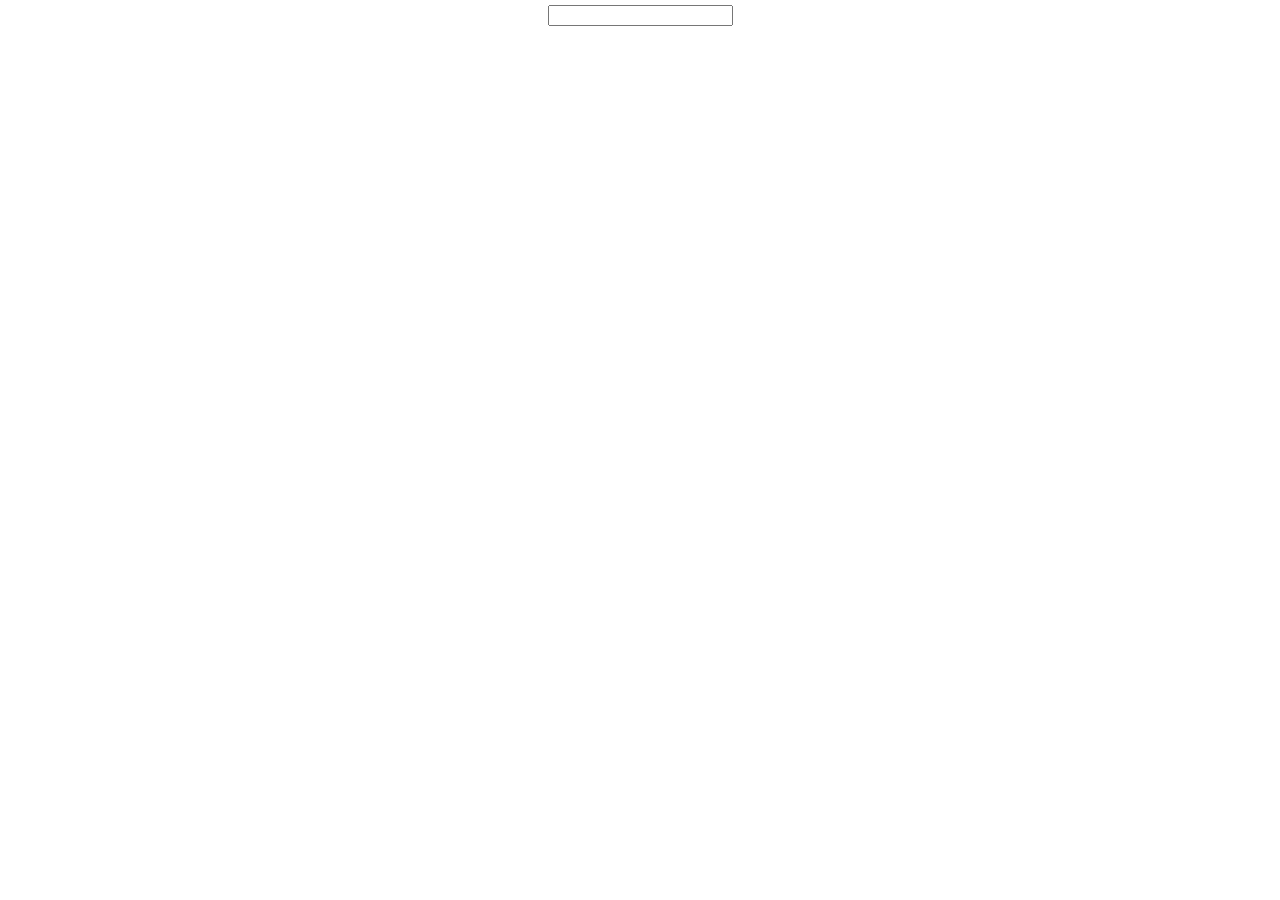
==== client/src/index.html @ a25210aa "restructure directory" ====
<!DOCTYPE html>
<html>
    <head>
        <meta name="generator" content="HTML Tidy for HTML5 for Linux version 5.6.0">
        <meta charset="utf-8">
        <link rel="stylesheet" href="style.css">
        <title></title>
    </head>
    <body>
        <div>
            <div class="center">
                <input id="name" type="text">
            </div>
            <table id="ledger"></table>
            <script src="script.js"></script>
        </div>
    </body>
</html>
---- client/src/style.css ----
body {
    font-family: Verdana, Geneva, sans-serif;
    font-size: 12px;
    margin: auto;
    width: 500px;
}

div .center {
    text-align: center;
    display: block;
    margin: 5px;
}

table {
    border-collapse: collapse;
    text-align: center;
    margin-left: 25%;
    margin-right: 25%;
    width: 50%;
    padding: 4px;
}
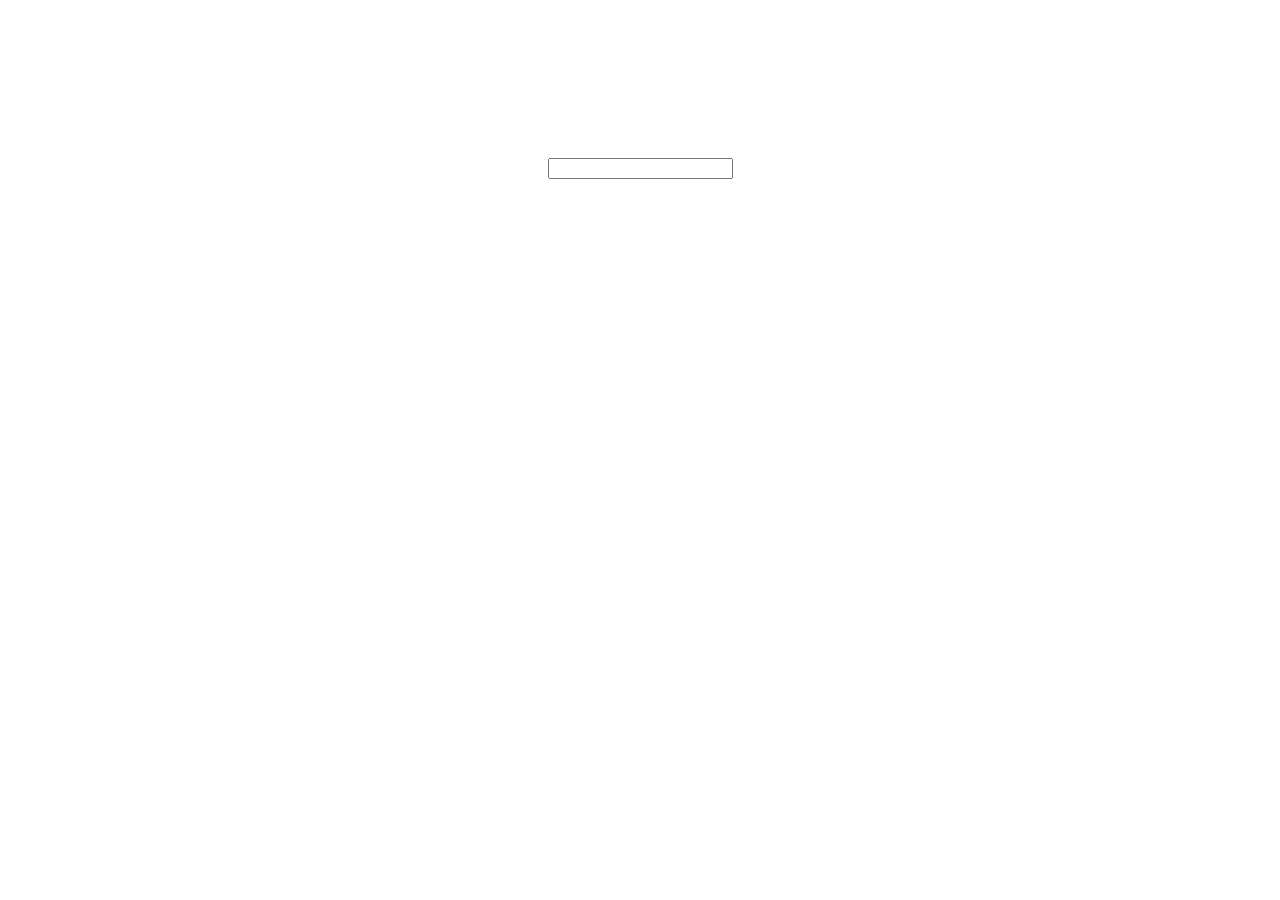
==== commit 52e5f4f4: "control HOST and PORT dynamically via ~codegen" ====
--- a/client/src/index.html
+++ b/client/src/index.html
@@ -4,15 +4,21 @@
         <meta name="generator" content="HTML Tidy for HTML5 for Linux version 5.6.0">
         <meta charset="utf-8">
         <link rel="stylesheet" href="style.css">
+        <link rel="shortcut icon" href="#">
         <title></title>
     </head>
     <body>
+        <div id="figure">
+            <svg id="canvas"></svg>
+        </div>
         <div>
             <div class="center">
                 <input id="name" type="text">
             </div>
             <table id="ledger"></table>
-            <script src="script.js"></script>
         </div>
+        <script src="js/env.js"></script>
+        <script src="js/engine.js"></script>
+        <script src="js/main.js"></script>
     </body>
 </html>
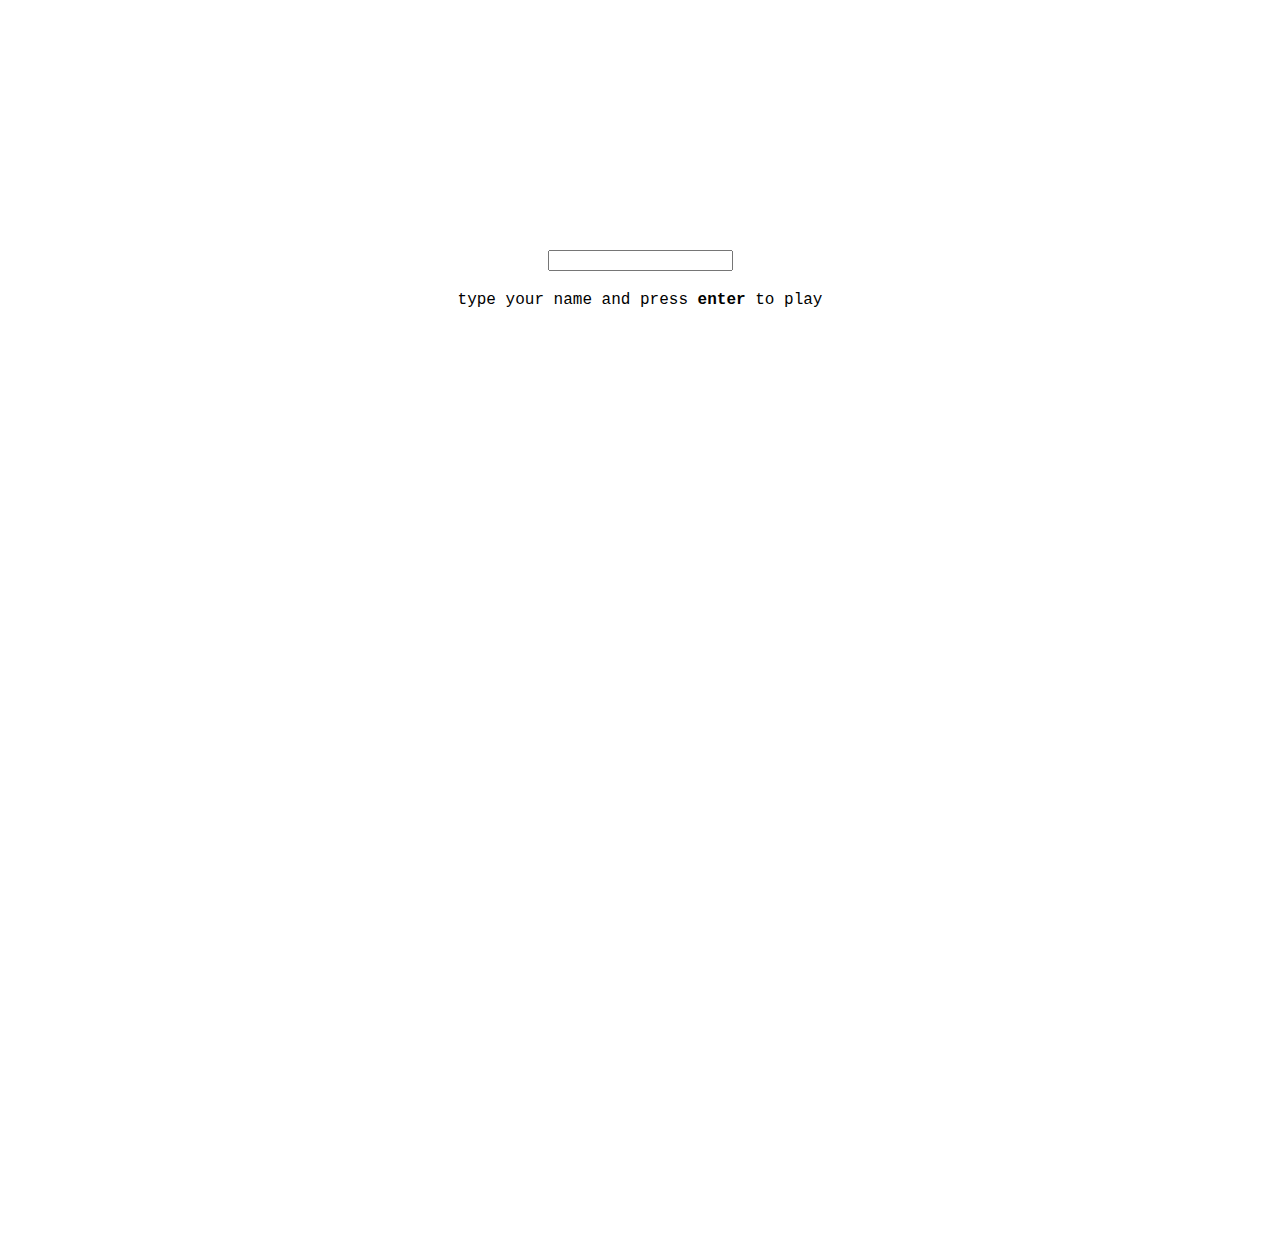
==== commit 2c009b17: "remove unused env.js from index.html" ====
--- a/client/src/index.html
+++ b/client/src/index.html
@@ -8,16 +8,23 @@
         <title></title>
     </head>
     <body>
-        <div id="figure">
-            <svg id="canvas"></svg>
-        </div>
-        <div>
+        <div id="lobby">
             <div class="center">
                 <input id="name" type="text">
             </div>
+            <p id="text">
+                type your name and press <strong>enter</strong> to play
+            </p>
+        </div>
+        <div id="figure">
+            <svg id="figureCanvas"></svg>
+        </div>
+        <div id="interlude">
+            <svg id="interludeCanvas"></svg>
+        </div>
+        <div id="base">
             <table id="ledger"></table>
         </div>
-        <script src="js/env.js"></script>
         <script src="js/engine.js"></script>
         <script src="js/main.js"></script>
     </body>
--- a/client/src/style.css
+++ b/client/src/style.css
@@ -1,21 +1,71 @@
 body {
-    font-family: Verdana, Geneva, sans-serif;
-    font-size: 12px;
+    font-family: Courier New, monospace;
+    font-size: 16px;
     margin: auto;
     width: 500px;
+    margin-bottom: 50px;
 }
 
-div .center {
+div#figure {
+    height: 715px;
+}
+
+div#interlude {
+    height: 150px;
+}
+
+svg {
+    overflow: visible;
+    height: 100%;
+    width: 100%;
+}
+
+#lobby {
+    margin-top: 250px;
+    display: block;
+}
+
+#text {
+    text-align: center;
+}
+
+div.center {
     text-align: center;
     display: block;
-    margin: 5px;
+    margin: 0px;
+    margin-bottom: 20px;
 }
 
 table {
     border-collapse: collapse;
     text-align: center;
-    margin-left: 25%;
-    margin-right: 25%;
-    width: 50%;
+    margin-left: 10%;
+    margin-right: 10%;
+    width: 80%;
     padding: 4px;
 }
+
+#slider {
+    -webkit-appearance: none;
+    margin-left: 10%;
+    margin-right: 10%;
+    width: 80%;
+    height: 4px;
+    --Color: hsl(0, 0%, 0%);
+    background: var(--Color);
+    outline: none;
+    opacity: 0.7;
+}
+
+#slider:hover {
+    opacity: 1;
+}
+
+#slider::-webkit-slider-thumb {
+    -webkit-appearance: none;
+    appearance: none;
+    width: 15px;
+    height: 15px;
+    background: var(--Color);
+    cursor: pointer;
+}
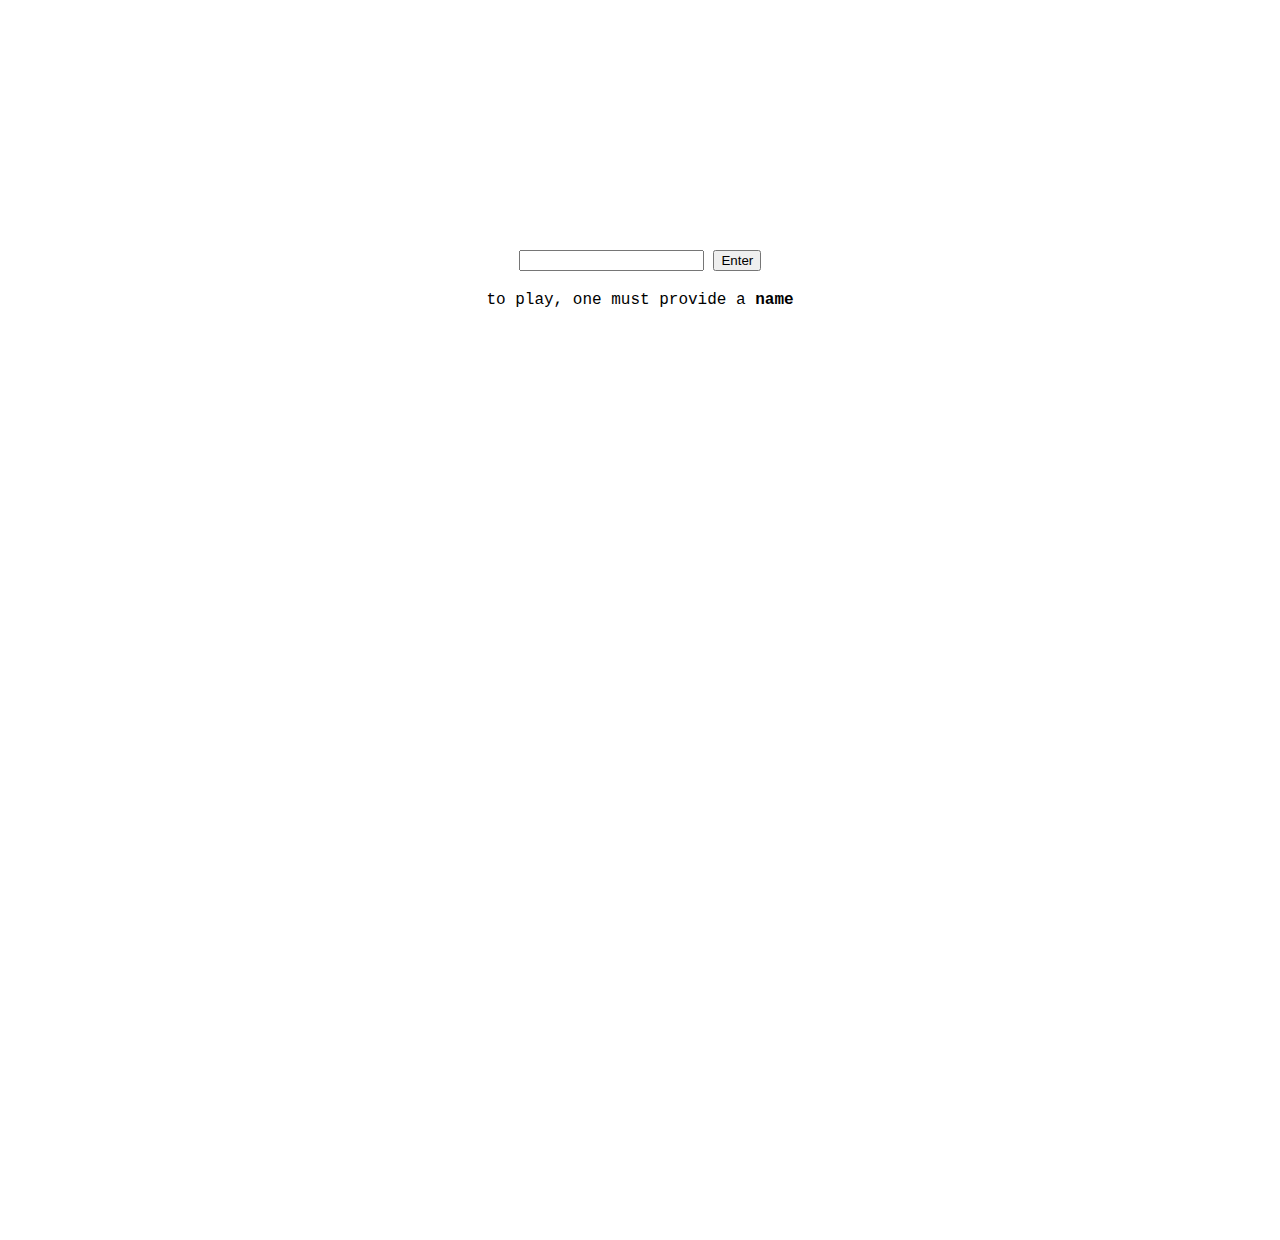
==== commit dc5950bc: "canonical submit eventListener" ====
--- a/client/src/index.html
+++ b/client/src/index.html
@@ -10,10 +10,12 @@
     <body>
         <div id="lobby">
             <div class="center">
-                <input id="name" type="text">
+                <form id="form" name="form">
+                    <input id="name" type="text"> <input type="submit" value="Enter">
+                </form>
             </div>
             <p id="text">
-                type your name and press <strong>enter</strong> to play
+                to play, one must provide a <strong>name</strong>
             </p>
         </div>
         <div id="figure">
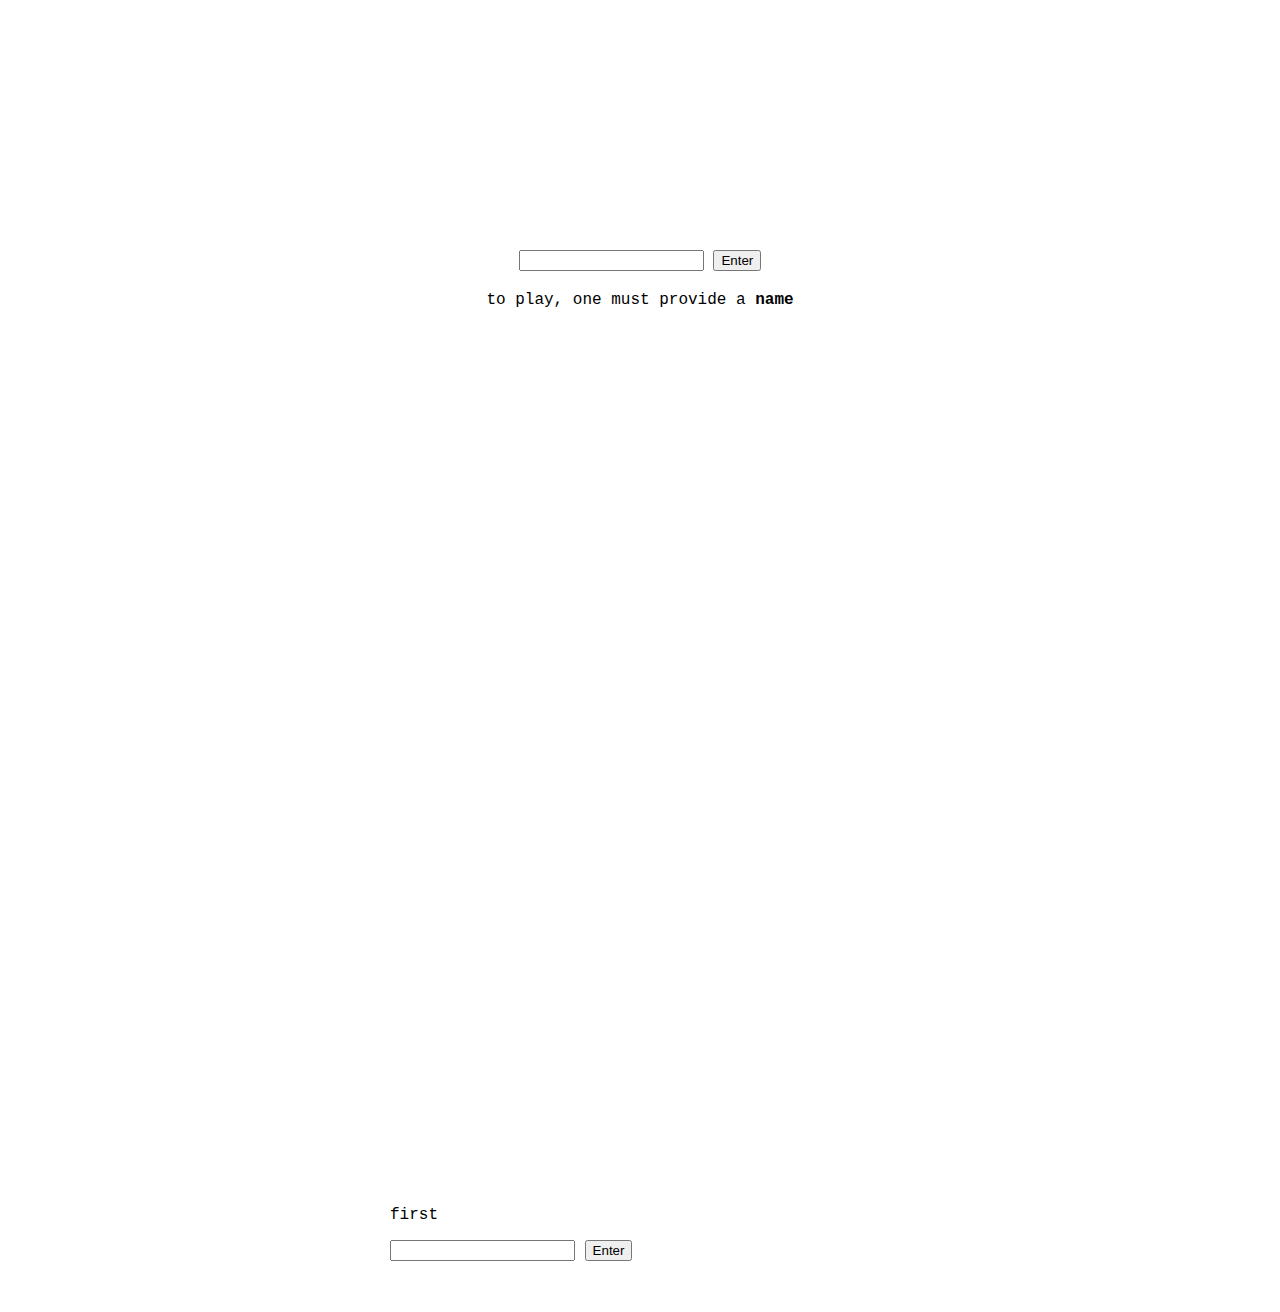
==== commit 046e8a05: "restructure index.html" ====
--- a/client/src/index.html
+++ b/client/src/index.html
@@ -1,7 +1,8 @@
 <!DOCTYPE html>
 <html>
     <head>
-        <meta name="generator" content="HTML Tidy for HTML5 for Linux version 5.6.0">
+        <meta name="generator" content=
+        "HTML Tidy for HTML5 for Linux version 5.6.0">
         <meta charset="utf-8">
         <link rel="stylesheet" href="style.css">
         <link rel="shortcut icon" href="#">
@@ -10,22 +11,30 @@
     <body>
         <div id="lobby">
             <div class="center">
-                <form id="form" name="form">
-                    <input id="name" type="text"> <input type="submit" value="Enter">
+                <form id="nameForm" name="nameForm">
+                    <input id="nameInput" type="text"> <input type="submit"
+                    value="Enter">
                 </form>
             </div>
             <p id="text">
                 to play, one must provide a <strong>name</strong>
             </p>
         </div>
-        <div id="figure">
+        <div id="figure" class="outline">
             <svg id="figureCanvas"></svg>
         </div>
-        <div id="interlude">
+        <div id="interlude" class="outline">
             <svg id="interludeCanvas"></svg>
         </div>
         <div id="base">
-            <table id="ledger"></table>
+            <table id="ledger" class="column outline"></table>
+            <div id="chat" class="column outline">
+                <pre id="history">first</pre>
+                <form id="chatForm" name="chatForm">
+                    <input id="chatInput" type="text"> <input id="chatSubmit"
+                    type="submit" value="Enter">
+                </form>
+            </div>
         </div>
         <script src="js/engine.js"></script>
         <script src="js/main.js"></script>
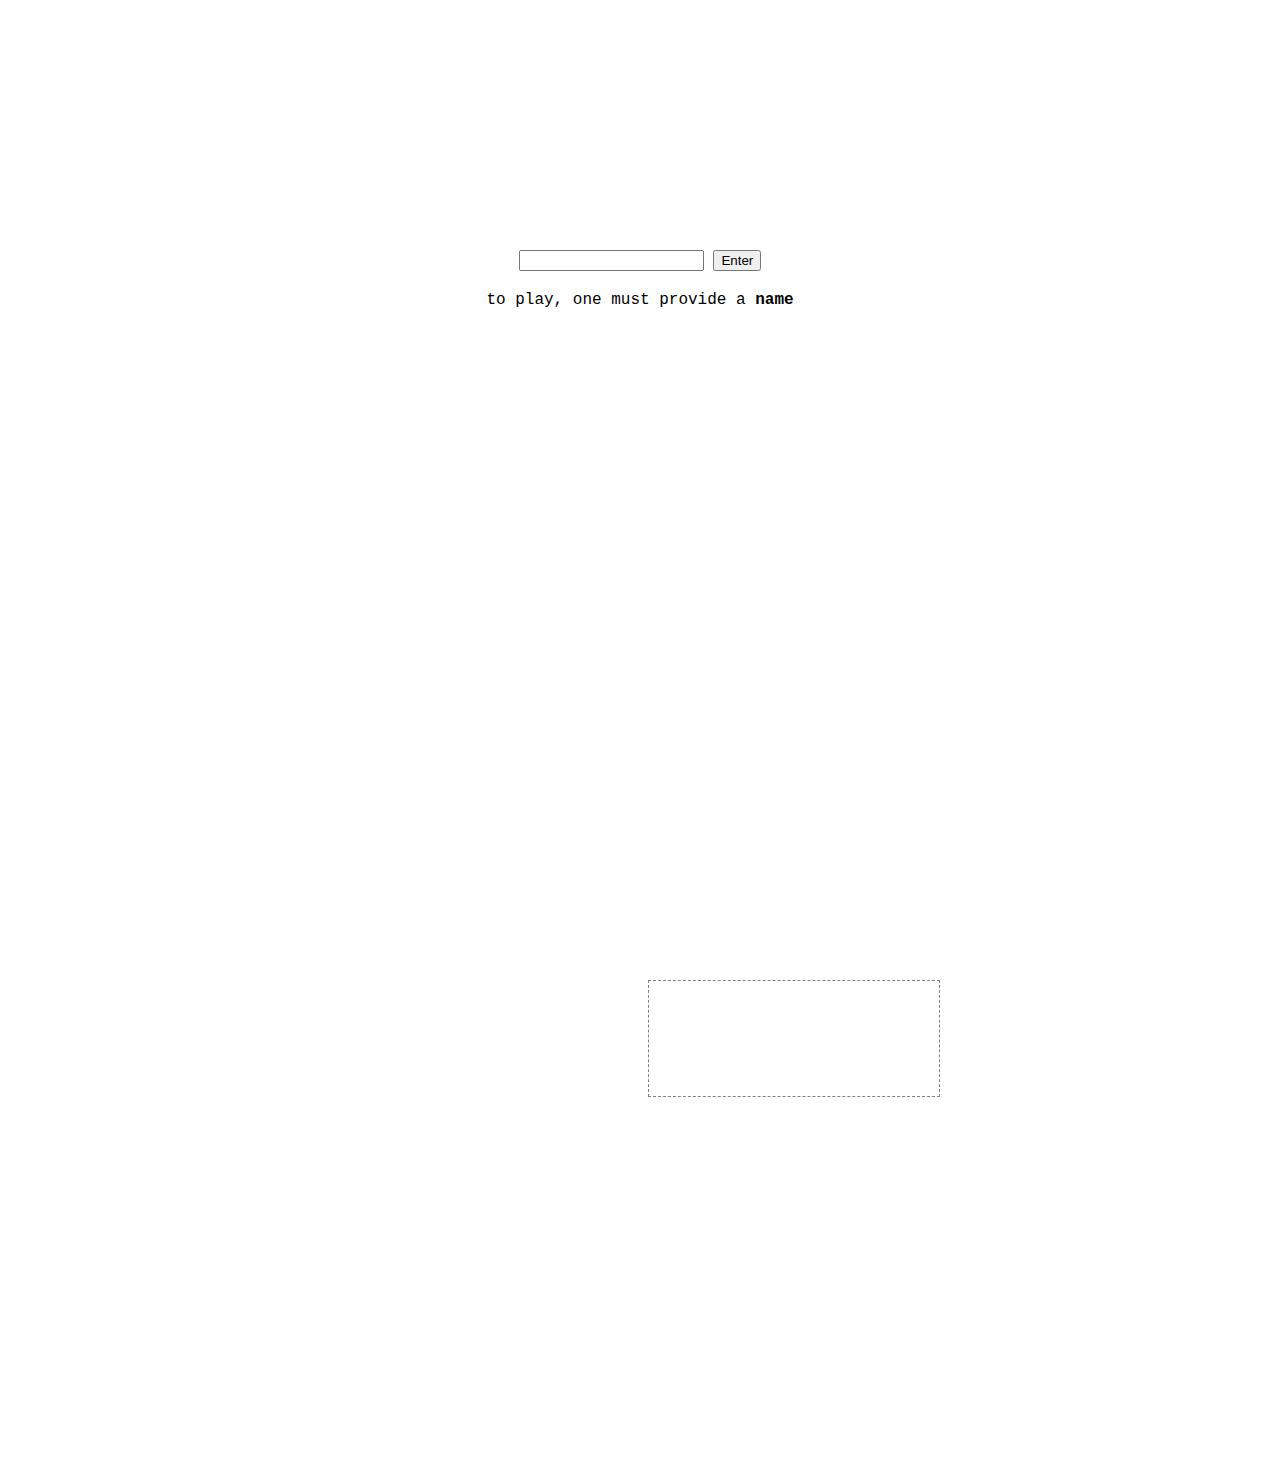
==== commit b98a1c7e: "prevent lobby selection bug" ====
--- a/client/src/index.html
+++ b/client/src/index.html
@@ -20,20 +20,17 @@
                 to play, one must provide a <strong>name</strong>
             </p>
         </div>
-        <div id="figure" class="outline">
+        <div id="figure">
             <svg id="figureCanvas"></svg>
         </div>
-        <div id="interlude" class="outline">
+        <div id="interlude">
             <svg id="interludeCanvas"></svg>
         </div>
         <div id="base">
-            <table id="ledger" class="column outline"></table>
+            <table id="ledger" class="column"></table>
             <div id="chat" class="column outline">
-                <pre id="history">first</pre>
-                <form id="chatForm" name="chatForm">
-                    <input id="chatInput" type="text"> <input id="chatSubmit"
-                    type="submit" value="Enter">
-                </form>
+                <pre id="history"></pre>
+                <form id="chatForm" name="chatForm"></form>
             </div>
         </div>
         <script src="js/engine.js"></script>
--- a/client/src/style.css
+++ b/client/src/style.css
@@ -2,16 +2,26 @@
     font-family: Courier New, monospace;
     font-size: 16px;
     margin: auto;
-    width: 500px;
-    margin-bottom: 50px;
+    width: 600px;
+    margin-bottom: 500px;
 }
 
 div#figure {
-    height: 715px;
+    width: 325px;
+    height: 475px;
+    margin-left: 125px;
+    margin-bottom: 20px;
 }
 
 div#interlude {
     height: 150px;
+    margin-bottom: 10px;
+}
+
+.outline {
+    border: dashed;
+    border-width: 1px;
+    border-color: gray;
 }
 
 svg {
@@ -36,25 +46,48 @@
     margin-bottom: 20px;
 }
 
+.column {
+    width: 290px;
+}
+
+#ledger {
+    margin-right: 5px;
+    float: left;
+}
+
+#chat {
+    margin-left: 5px;
+    float: right
+}
+
+#history {
+    margin: 0px;
+    height: 115px;
+}
+
+#chatInput {
+    width: 80%;
+}
+
+#chatSubmit {
+    float: right;
+}
+
 table {
     border-collapse: collapse;
     text-align: center;
-    margin-left: 10%;
-    margin-right: 10%;
-    width: 80%;
-    padding: 4px;
+    width: 100%;
 }
 
 #slider {
     -webkit-appearance: none;
-    margin-left: 10%;
-    margin-right: 10%;
-    width: 80%;
+    width: 100%;
     height: 4px;
     --Color: hsl(0, 0%, 0%);
     background: var(--Color);
     outline: none;
     opacity: 0.7;
+    margin: 0px;
 }
 
 #slider:hover {
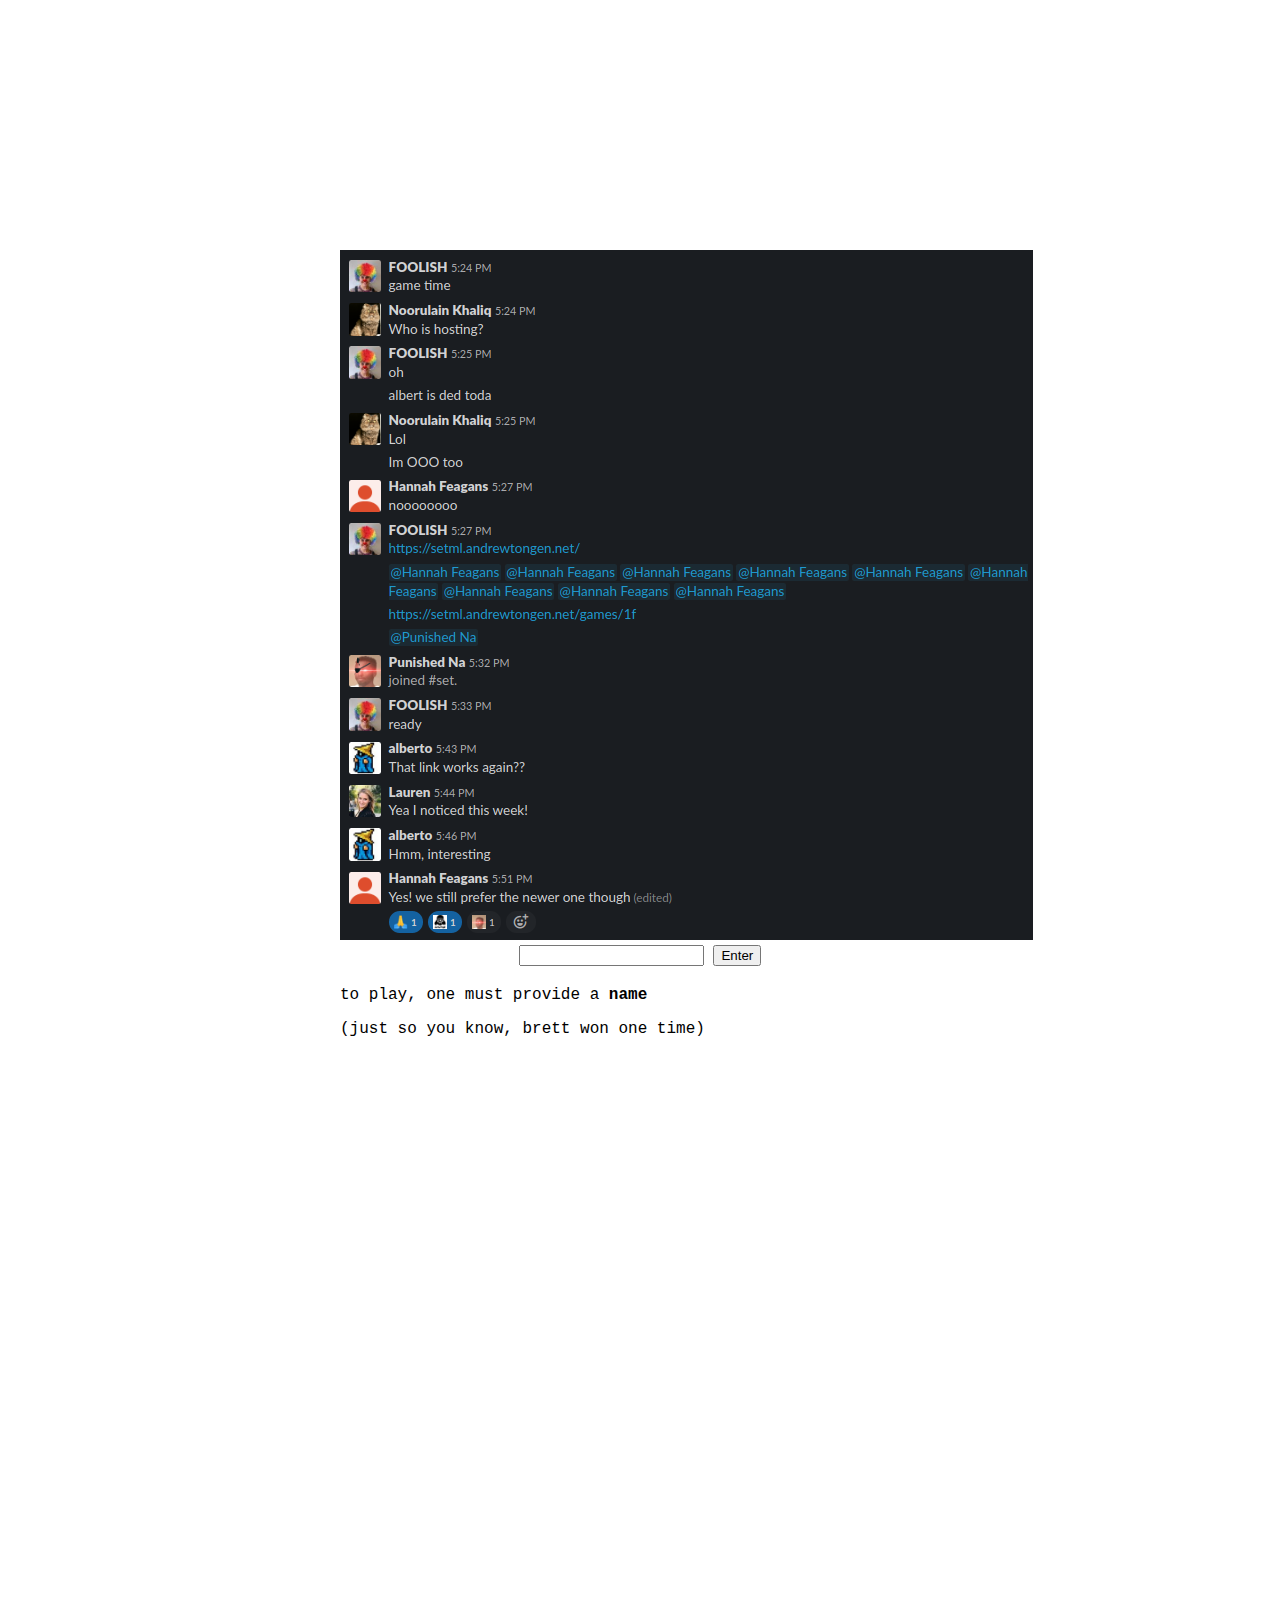
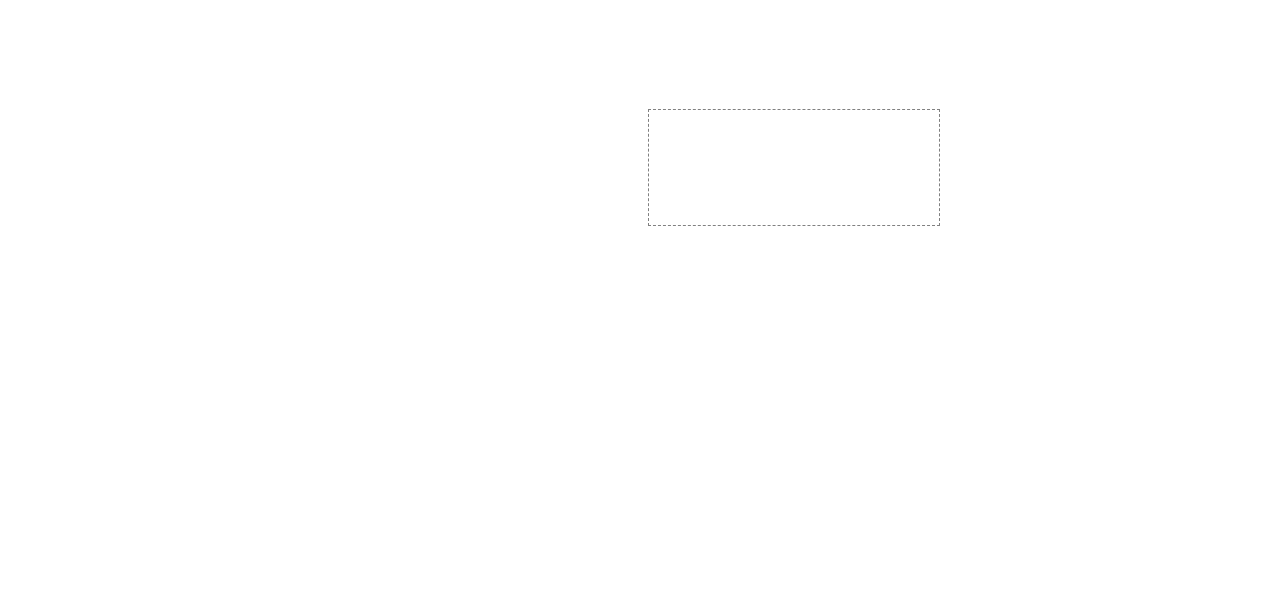
==== commit 5970577f: "important lobby info" ====
--- a/client/src/index.html
+++ b/client/src/index.html
@@ -11,13 +11,17 @@
     <body>
         <div id="lobby">
             <div class="center">
+                <img id="banner" src="banner.png" alt="banner">
                 <form id="nameForm" name="nameForm">
                     <input id="nameInput" type="text"> <input type="submit"
                     value="Enter">
                 </form>
             </div>
-            <p id="text">
+            <p id="prelude" class="text">
                 to play, one must provide a <strong>name</strong>
+            </p>
+            <p class="text">
+                (just so you know, brett won one time)
             </p>
         </div>
         <div id="figure">
